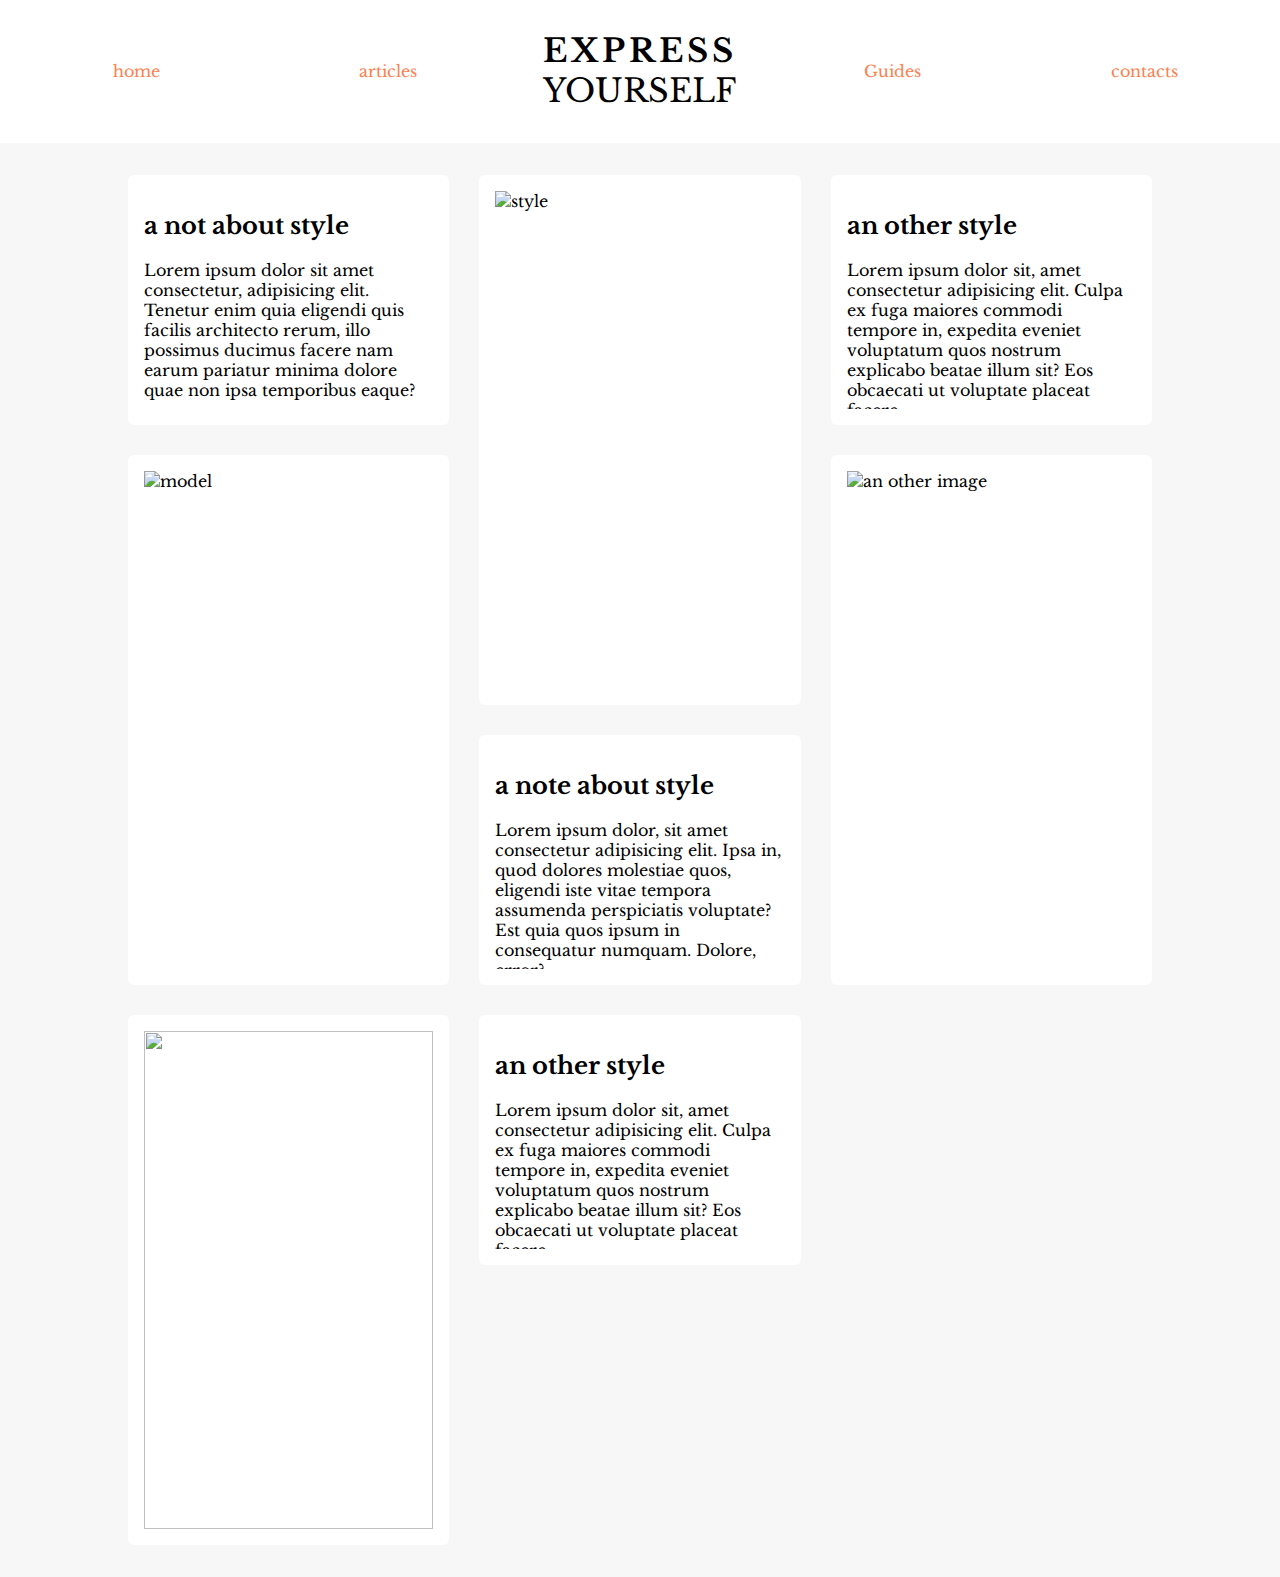
==== index.html @ c6815f68 "Add files via upload" ====
<!DOCTYPE html>
<html lang="en">
  <head>
    <meta charset="UTF-8" />
    <meta name="viewport" content="width=device-width, initial-scale=1.0" />
    <link rel="stylesheet" href="style.css" />
    <link
      rel="stylesheet"
      href="https://pro.fontawesome.com/releases/v5.10.0/css/all.css"
      integrity="sha384-AYmEC3Yw5cVb3ZcuHtOA93w35dYTsvhLPVnYs9eStHfGJvOvKxVfELGroGkvsg+p"
      crossorigin="anonymous"
    />
    <title>Grid Model</title>
  </head>
  <body>
    <div class="grid-container">
      <header>
        <nav>
          <a href="#">home</a>
          <a href="#">articles</a>
          
          <h1>
            <div>express</div>
            <div>Yourself</div>
          </h1>
          <a href="#">Guides</a>
          <a href="#"> contacts</a>
          
        </nav>
      </header>
      <main>
        <div class="short">
          <h2>a not about style</h2>
          <p>
            Lorem ipsum dolor sit amet consectetur, adipisicing elit. Tenetur
            enim quia eligendi quis facilis architecto rerum, illo possimus
            ducimus facere nam earum pariatur minima dolore quae non ipsa
            temporibus eaque?
          </p>
          <a href="#"> Read more</a>
        </div>
        <div class="tall">
          <img src="image/1 (1).png" alt="style" />
        </div>
        <div class="short">
          <h2>an other style</h2>
          <p>
            Lorem ipsum dolor sit, amet consectetur adipisicing elit. Culpa ex
            fuga maiores commodi tempore in, expedita eveniet voluptatum quos
            nostrum explicabo beatae illum sit? Eos obcaecati ut voluptate
            placeat facere.
          </p>
          <a href="k">read more</a>
        </div>
        <div class="tall">
          <img src="image/2 (1).png" alt="model" />
        </div>
        <div class="tall">
          <img src="image/3 (1).png" alt="an other image">
        </div>
        <div class="short">
          <h2>a note about style</h2>
          <p>
            Lorem ipsum dolor, sit amet consectetur adipisicing elit. Ipsa in,
            quod dolores molestiae quos, eligendi iste vitae tempora assumenda
            perspiciatis voluptate? Est quia quos ipsum in consequatur numquam.
            Dolore, error?
          </p>
          <p>
            Lorem ipsum dolor, sit amet consectetur adipisicing elit. Ipsa in,
            quod dolores molestiae quos, eligendi iste vitae tempora assumenda
            perspiciatis voluptate? Est quia quos ipsum in consequatur numquam.
            Dolore, error?
          </p>
          <p>
            Lorem ipsum dolor, sit amet consectetur adipisicing elit. Ipsa in,
            quod dolores molestiae quos, eligendi iste vitae tempora assumenda
            perspiciatis voluptate? Est quia quos ipsum in consequatur numquam.
            Dolore, error?
          </p>
          <a href="#"> read more</a>
          
        </div>
        <div class="tall">
          <img src="image/1 (1).png" alt="">
        </div>
        <div class="short">
          <h2>an other style</h2>
          <p>
            Lorem ipsum dolor sit, amet consectetur adipisicing elit. Culpa ex
            fuga maiores commodi tempore in, expedita eveniet voluptatum quos
            nostrum explicabo beatae illum sit? Eos obcaecati ut voluptate
            placeat facere.
          </p>
          <a href="k">read more</a>
        </div>
      </main>
    </div>
  </body>
</html>
---- style.css ----
@import url('https://fonts.googleapis.com/css2?family=Libre+Baskerville:ital@1&display=swap');
body{
   font-family: 'Libre Baskerville', serif;
   margin:0;
   background-color: #f7f7f7;

}
header{
   background-color: #fff;
   padding: 10px;
}
header nav{
   display:grid;
   margin: 0 auto;
   grid-template-columns: repeat(5,1fr);
   justify-items:center;
   align-items: center;
}
header nav a{
   text-decoration-line: none;
   color: coral;
}
header nav a:hover{
   color: chartreuse;
}
header nav h1{
   text-transform: uppercase;
  
}
nav h1 div:first-child{
   font-weight:1000;
   letter-spacing: 4px;
}
nav h1 div:last-child{
   font-weight: 400;
}
main{
   max-width: 80%;
   margin: 2em auto;
   display:grid;
   grid-template-columns: 1fr 1fr 1fr;
   gap:30px;
   grid-auto-rows: 250px;
   

}
main div{
   overflow:hidden;
   background-color: rgb(255, 255, 255);
   border-radius: 6px;
   border :16px solid #fff
}
main img{
   width:100%;
   height:100%;
}
main .short{
   grid-row: span 1;
}
main .tall{
   grid-row: span 2;
}
@media screen and (max-width:960px){
   main{
      grid-template-columns: 1fr 1fr;
   }
}
@media screen and (max-width:680px){
   main{
      grid-template-columns: 1fr;
      max-width: 400px;
      margin:20px auto;
   }
   header nav{
      grid-template-columns: repeat(4,1fr);
   }
   header nav h1{
      grid-column: span 4;
      grid-row:1;
   }
}
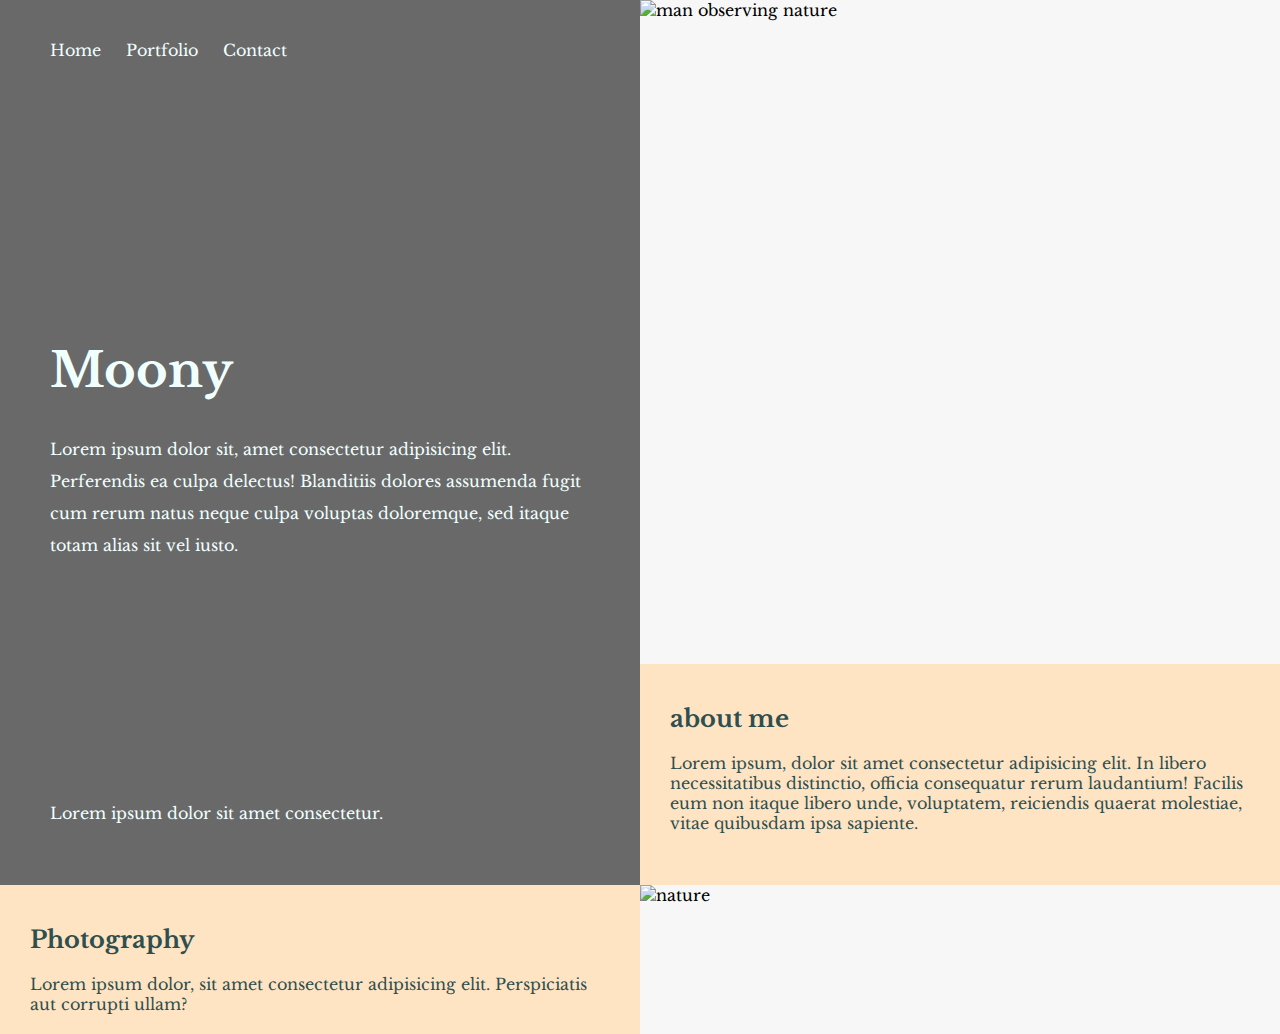
==== commit 3786dcba: "Add files via upload" ====
--- a/index.html
+++ b/index.html
@@ -13,88 +13,44 @@
     <title>Grid Model</title>
   </head>
   <body>
-    <div class="grid-container">
-      <header>
+    <main>
+      <div class="panel first">
         <nav>
-          <a href="#">home</a>
-          <a href="#">articles</a>
-          
-          <h1>
-            <div>express</div>
-            <div>Yourself</div>
-          </h1>
-          <a href="#">Guides</a>
-          <a href="#"> contacts</a>
-          
+          <a href="#">Home</a>
+          <a href="#">Portfolio</a>
+          <a href="#">Contact</a>
         </nav>
-      </header>
-      <main>
-        <div class="short">
-          <h2>a not about style</h2>
+        <div>
+          <h1>Moony</h1>
           <p>
-            Lorem ipsum dolor sit amet consectetur, adipisicing elit. Tenetur
-            enim quia eligendi quis facilis architecto rerum, illo possimus
-            ducimus facere nam earum pariatur minima dolore quae non ipsa
-            temporibus eaque?
+            Lorem ipsum dolor sit, amet consectetur adipisicing elit.
+            Perferendis ea culpa delectus! Blanditiis dolores assumenda fugit
+            cum rerum natus neque culpa voluptas doloremque, sed itaque totam
+            alias sit vel iusto.
           </p>
-          <a href="#"> Read more</a>
         </div>
-        <div class="tall">
-          <img src="image/1 (1).png" alt="style" />
+        <footer><p>Lorem ipsum dolor sit amet consectetur.</p></footer>
+      </div>
+      <div class="panel second">
+        <img src="image/man.png" alt="man observing nature" />
+        <div class="text">
+          <h2>about me</h2>
+          <p>
+            Lorem ipsum, dolor sit amet consectetur adipisicing elit. In libero
+            necessitatibus distinctio, officia consequatur rerum laudantium!
+            Facilis eum non itaque libero unde, voluptatem, reiciendis quaerat
+            molestiae, vitae quibusdam ipsa sapiente.
+          </p>
         </div>
-        <div class="short">
-          <h2>an other style</h2>
-          <p>
-            Lorem ipsum dolor sit, amet consectetur adipisicing elit. Culpa ex
-            fuga maiores commodi tempore in, expedita eveniet voluptatum quos
-            nostrum explicabo beatae illum sit? Eos obcaecati ut voluptate
-            placeat facere.
-          </p>
-          <a href="k">read more</a>
+      </div>
+      <div class="panel three">
+        <div class="text">
+          <h2>Photography</h2>
+          Lorem ipsum dolor, sit amet consectetur adipisicing elit. Perspiciatis
+          aut corrupti ullam?
         </div>
-        <div class="tall">
-          <img src="image/2 (1).png" alt="model" />
-        </div>
-        <div class="tall">
-          <img src="image/3 (1).png" alt="an other image">
-        </div>
-        <div class="short">
-          <h2>a note about style</h2>
-          <p>
-            Lorem ipsum dolor, sit amet consectetur adipisicing elit. Ipsa in,
-            quod dolores molestiae quos, eligendi iste vitae tempora assumenda
-            perspiciatis voluptate? Est quia quos ipsum in consequatur numquam.
-            Dolore, error?
-          </p>
-          <p>
-            Lorem ipsum dolor, sit amet consectetur adipisicing elit. Ipsa in,
-            quod dolores molestiae quos, eligendi iste vitae tempora assumenda
-            perspiciatis voluptate? Est quia quos ipsum in consequatur numquam.
-            Dolore, error?
-          </p>
-          <p>
-            Lorem ipsum dolor, sit amet consectetur adipisicing elit. Ipsa in,
-            quod dolores molestiae quos, eligendi iste vitae tempora assumenda
-            perspiciatis voluptate? Est quia quos ipsum in consequatur numquam.
-            Dolore, error?
-          </p>
-          <a href="#"> read more</a>
-          
-        </div>
-        <div class="tall">
-          <img src="image/1 (1).png" alt="">
-        </div>
-        <div class="short">
-          <h2>an other style</h2>
-          <p>
-            Lorem ipsum dolor sit, amet consectetur adipisicing elit. Culpa ex
-            fuga maiores commodi tempore in, expedita eveniet voluptatum quos
-            nostrum explicabo beatae illum sit? Eos obcaecati ut voluptate
-            placeat facere.
-          </p>
-          <a href="k">read more</a>
-        </div>
-      </main>
-    </div>
+        <img src="image/Nature.png" alt="nature" />
+      </div>
+    </main>
   </body>
 </html>
--- a/style.css
+++ b/style.css
@@ -5,77 +5,95 @@
    background-color: #f7f7f7;
 
 }
-header{
-   background-color: #fff;
-   padding: 10px;
+main{
+   display:grid;
+   grid-template-columns: 1.2fr 1fr 1fr;
+   min-height:100%;
 }
-header nav{
+.panel{
    display:grid;
-   margin: 0 auto;
-   grid-template-columns: repeat(5,1fr);
-   justify-items:center;
-   align-items: center;
+   grid-template-columns: 1fr;
 }
-header nav a{
+.panel .text{
+   background-color: bisque;
+   color: darkslategray;
+   padding: 20px 30px;
+}
+/* firt panel*/
+.panel.first{
+   padding: 40px 50px;
+   grid-auto-rows: 1fr;
+   background-color: dimgrey;
+}
+.panel.first nav a {
    text-decoration-line: none;
-   color: coral;
+   color: azure;
+   margin-right: 20px;
 }
-header nav a:hover{
-   color: chartreuse;
+.panel.first p{
+   color: azure;
+   max-width:540px;
+   line-height: 2em;
 }
-header nav h1{
-   text-transform: uppercase;
-  
+.panel.first h1{
+   font-size: 3rem;
+   color: azure;
 }
-nav h1 div:first-child{
-   font-weight:1000;
-   letter-spacing: 4px;
+.panel.first footer{
+   align-self: end;
 }
-nav h1 div:last-child{
-   font-weight: 400;
-}
-main{
-   max-width: 80%;
-   margin: 2em auto;
-   display:grid;
-   grid-template-columns: 1fr 1fr 1fr;
-   gap:30px;
-   grid-auto-rows: 250px;
-   
+/* second panel*/
+.panel.second{
+   grid-template-rows: 3fr 1fr;
+   overflow: hidden;
 
 }
-main div{
-   overflow:hidden;
-   background-color: rgb(255, 255, 255);
-   border-radius: 6px;
-   border :16px solid #fff
+.panel.second img{
+   min-height: 100%;
+   min-width: 100%;
 }
-main img{
-   width:100%;
-   height:100%;
+
+
+/* third panel*/
+.panel.three{
+   grid-template-rows: 1fr 3fr;
+   overflow: hidden;
 }
-main .short{
-   grid-row: span 1;
+.panel.three img{
+   min-width: 100%;
+   min-height: 100%;
 }
-main .tall{
-   grid-row: span 2;
-}
-@media screen and (max-width:960px){
+@media screen and (max-width:1300px){
    main{
       grid-template-columns: 1fr 1fr;
    }
+   .panel.three{
+      grid-column:span 2;
+      grid-template-columns: 1fr 1fr;
+      grid-template-rows: 1fr;
+   }
 }
-@media screen and (max-width:680px){
+@media screen and (max-width:960px) {
+   main{
+      grid-template-columns: 100% ;
+   }
+   .panel.second{
+      grid-column: span 2;
+      grid-template-rows: 1fr;
+      grid-template-columns: 1fr 1fr;
+      grid-row:1fr;
+   }
+   .panel img{
+      width:100%;
+   }
+}
+@media screen and (max-width:600px) {
    main{
       grid-template-columns: 1fr;
-      max-width: 400px;
-      margin:20px auto;
    }
-   header nav{
-      grid-template-columns: repeat(4,1fr);
+   .panel.second,.panel.three{
+      grid-template-columns: 1fr;
+      grid-column: span 1;
    }
-   header nav h1{
-      grid-column: span 4;
-      grid-row:1;
-   }
-}+   
+}
